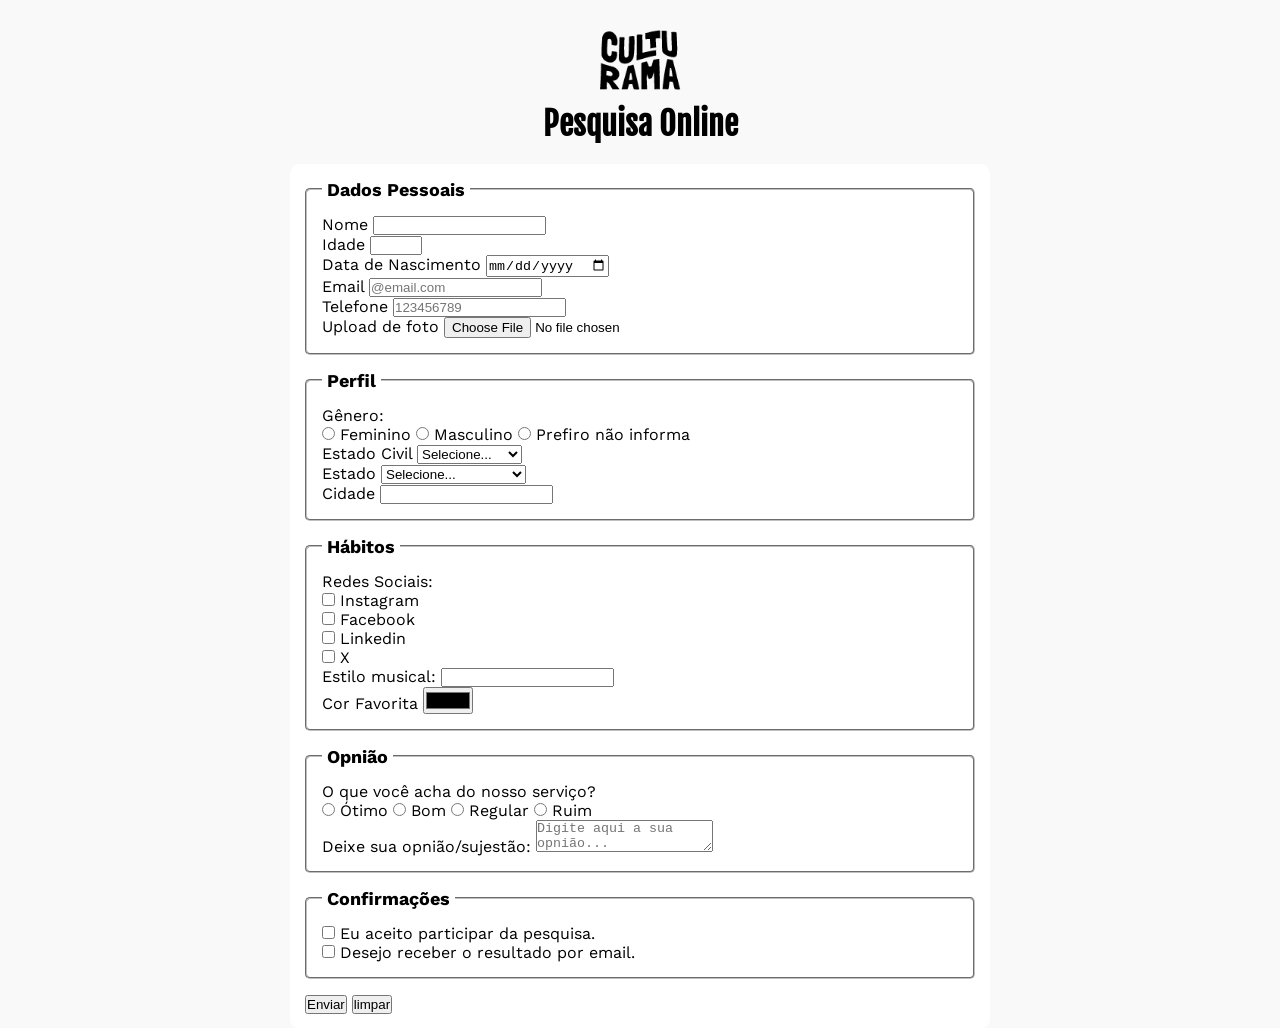
==== index.html @ 513ef308 "Adiciona fonte, cor e tamanho" ====
<!DOCTYPE html>
<html lang="pt-br">
<head>
    <meta charset="UTF-8">
    <meta name="viewport" content="width=device-width, initial-scale=1.0">
    
    <link rel="shortcut icon" href="culturama-favico.png" type="image/png">
    <link rel="stylesheet" href="css/style.css">

    <link rel="preconnect" href="https://fonts.googleapis.com">
    <link rel="preconnect" href="https://fonts.gstatic.com" crossorigin>
    <link href="https://fonts.googleapis.com/css2?family=Fjalla+One&family=Work+Sans:ital,wght@0,100..900;1,100..900&display=swap" rel="stylesheet">
    
    <title>Pesquisa Culturama</title>

</head>
<body>
    <main>
        <header>
            <img src="img/logo-culturama.png" alt="logo-culturama">
            <h1>Pesquisa Online</h1>
        </header>
        <section>
            <form action="" method="get">
                <!-- dados pessoais -->
                <fieldset>

                <legend>Dados Pessoais</legend>    
                
                <label for="name">Nome</label> <!-- coloca a indentificação do campo  -->
                <input id="name" type="text" name="userName" required> <!-- cria a caixa de dialogo do formulario e informa que é uma informação obrigatoria -->
                <br>
                <label for="age">Idade</label>
                <input id="age" type="number" name="userAge" min="12" max="100" required> <!--coloca um limite min e max de idade  -->
                <br>
                <label for="birthDate">Data de Nascimento </label>
                <input id="birthDate" type="date" name="userBirthDate"">
                <br>
                <label for="email">Email</label>
                <input id="email" type="email" name="userEmail" placeholder="@email.com" required> <!-- indica qual o requerimento dessa caixa -->
                <br>
                <label for="phoneNumber">Telefone</label>  
                <input id="phoneNumber" type="tel" name="userPhoneNumber" pattern="[0-9]{11}" placeholder="123456789"> <!-- indica qual n°/letras queremos usar e a quantidade desses caracteris -->
                <br>
                <label for="image">Upload de foto</label>
                <input id="image" type="file" accept="image/*" name="userImage">
                
                </fieldset> 

            
                <fieldset>
                <legend>Perfil</legend>

                <p>Gênero:</p>

                <input id="feminino" type="radio" name="userGender" value="Feminino">
                <label for="feminino">Feminino</label>
                
                <input id="masculino" type="radio" name="userGender" value="Masculino">
                <label for="masculino">Masculino</label>
                
                <input id="notInformed" type="radio" name="userGender" value="notInformed">
                <label for="notInformed">Prefiro não informa</label>
                <br>
                <label for="maritalStatus">Estado Civil</label>
                <select id="maritalStatus" name="userMaritalStatus">

                    <option value="notInformed">Selecione...</option>
                    <option value="casado">Casado</option>
                    <option value="Solteiro">Solteiro</option>
                    <option value="divorciado">Divorciado</option>
                    <option value="uniaoEstavel">União Estavel</option>
                </select>
                <br>
                <label for="state">Estado</label>
                <select id="state" name="userState" required>
                    <option value="notInformed">Selecione...</option>
                    <option value="acre">Acre</option>
                    <option value="alagoas">Alagoas</option>
                    <option value="amapa">Amapá</option>
                    <option value="amazonas">Amazonas</option>
                    <option value="bahia">Bahia</option>
                    <option value="ceara">Ceará</option>
                    <option value="distritoFederal">Distrito Federal</option>
                    <option value="espiritoSanto">Espirito Santo</option>
                    <option value="goias">Goiás</option>
                    <option value="maranhão">Maranhão</option>
                    <option value="matoGrossoDoSul">Mato Grosso do Sul</option>
                    <option value="matoGrosso">Mato Grosso</option>
                    <option value="minasGerais">Minas Gerais</option>
                    <option value="para">Pará</option>
                    <option value="paraiba">Paraíba</option>
                    <option value="parana">Paraná</option>
                    <option value="pernambuco">Pernambuco</option>
                    <option value="piaui">Piauí</option>
                    <option value="rioDeJaneiro">Rio de Janeiro</option>
                    <option value="rioGrandeDoNorte">Rio Grande do Norte</option>
                    <option value="rioGrandeDoSul">Rio Grande do Sul</option>
                    <option value="rondonia">Rondônia</option>
                    <option value="roraima">Roraima</option>
                    <option value="santaCatarina">Santa Catarina</option>
                    <option value="saoPaulo">São Paulo</option>
                    <option value="sergipe">Sergipe</option>
                    <option value="tocantins">Tocantins</option>

                </select>
                <br>
                <label for="city">Cidade</label>
                <input id="city" type="text" name="userCity">


                </fieldset>

                <!-- habitos -->
                <fieldset>
                    <legend>Hábitos</legend>

                     <p>Redes Sociais:</p>
                    <input id="instagram" type="checkbox" name="social" value="instagram">
                    <label for="instagram">Instagram</label>
                    <br>
                    <input id="facebook" type="checkbox" name="social" value="facebook">
                    <label for="facebook">Facebook</label>
                    <br>
                    <input id="linkedin" type="checkbox" name="social" value="linkedin">
                    <label for="linkedin">Linkedin</label>
                    <br>
                    <input id="x" type="checkbox" name="social" value="x">
                    <label for="x">X</label>
                    <br>


                    <label for="musicStyle">Estilo musical:</label>
                    <input list="styleTypes" id="musicStyle" type="text" name="userMusicStyle">
                    <datalist id="styleTypes">
                        <option value="Hip-Hop">
                        <option value="Rap">
                        <option value="Rock">                         
                    </datalist>
                    <br>

                    <label for="favoriteColor">Cor Favorita</label>
                    <input id="favoriteColor" type="color" name="userFavoriteColor">


                </fieldset>

                <fieldset>
                    <legend>Opnião</legend>

                    <p>O que você acha do nosso serviço?</p>

                    <input type="radio" name="userServiceOpinion" id="otimo" value="otimo">
                    <label for="otimo">Ótimo</label>

                    <input type="radio" name="userServiceOpinion" id="bom" value="bom">
                    <label for="bom">Bom</label>

                    <input type="radio" name="userServiceOpinion" id="regular" value="regular">
                    <label for="regular">Regular</label>

                    <input type="radio" name="userServiceOpinion" id="ruim" value="ruim">
                    <label for="ruim">Ruim</label>
                    <br>

                    <label for="text" >Deixe sua opnião/sujestão:</label>
                    <textarea name="opnion" id="text" placeholder="Digite aqui a sua opnião..."></textarea>

                </fieldset>

                <fieldset>
                    <legend>Confirmações</legend>

                    <input type="checkbox" name="userLgpd" id="userLgpdTerm" value="accepted" required>
                    <label for="userLgpdTerm">Eu aceito participar da pesquisa.</label>
                    <br>
                    <input type="checkbox" name="userGetResult" id="getResult" value="accepted">
                    <label for="getResult">Desejo receber o resultado por email.</label>
                    <br>
                </fieldset>

                <button type="submit">Enviar</button> <!-- cria o botão que envia a informção do formulario -->
                <button type="reset">limpar</button> 
                 </form>
        </section>
    </main>    
</body>
</html>
---- css/style.css ----
*{
    margin: 0;
    padding: 0;
    box-sizing: border-box;/* evita ter que calcular espessura de borda fazendo automaticamente */
}

body{
    background-color: #f9f9f9;
    font-family: "Work Sans"  , sans-serif;
}

main{
     width: 100%;
     max-width: 700px;
     margin: 0 auto;
}

header{
    text-align: center;
    margin: 20px;
}
header img{
  width: 100px;
}

h1{
  font-family: "Fjalla One", sans-serif;
}

form{
  background-color: #ffffff;
  padding: 15px;
  border-radius:10px ;
}
fieldset{
  padding: 15px;
  border: 1px solid color #cccccc;
  border-radius: 5px;
  margin-bottom: 15px;
}
legend{
  font-weight: bold;
  font-size: 18px;
  padding: 0 5px;
}
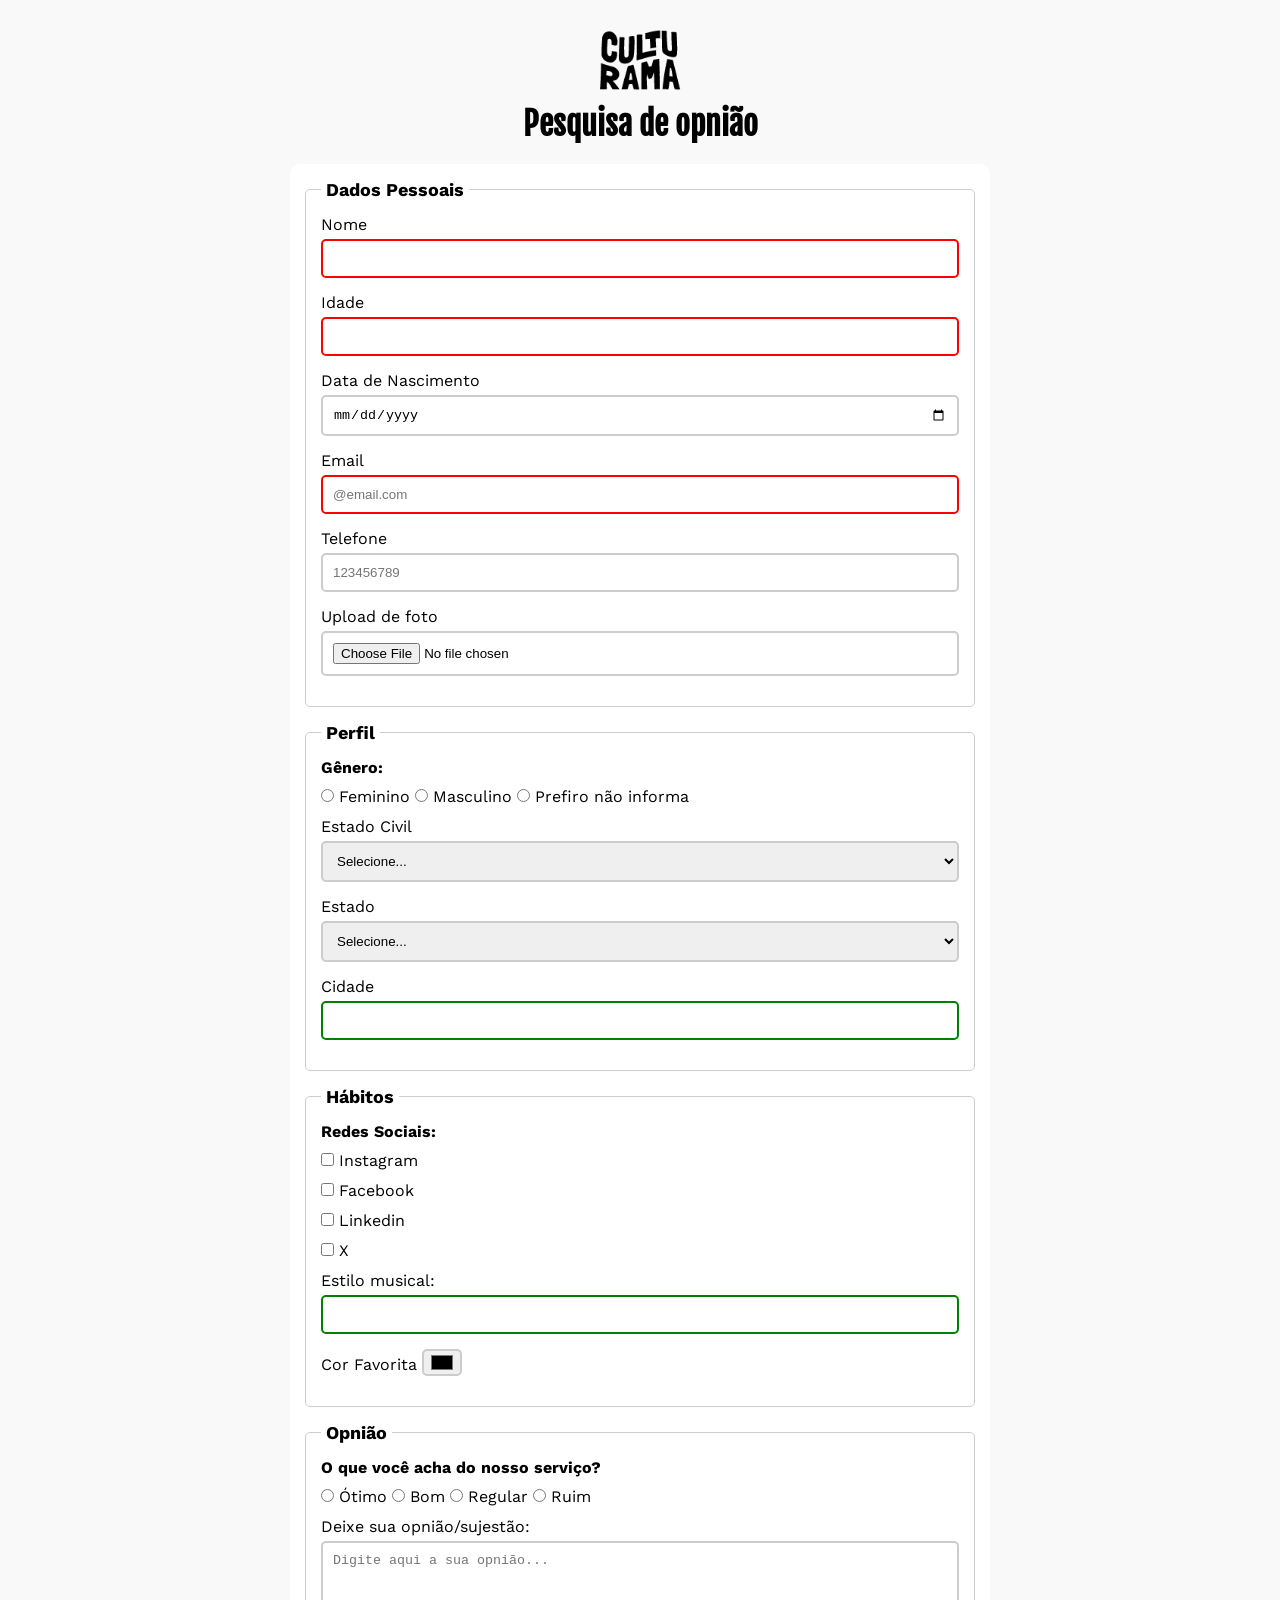
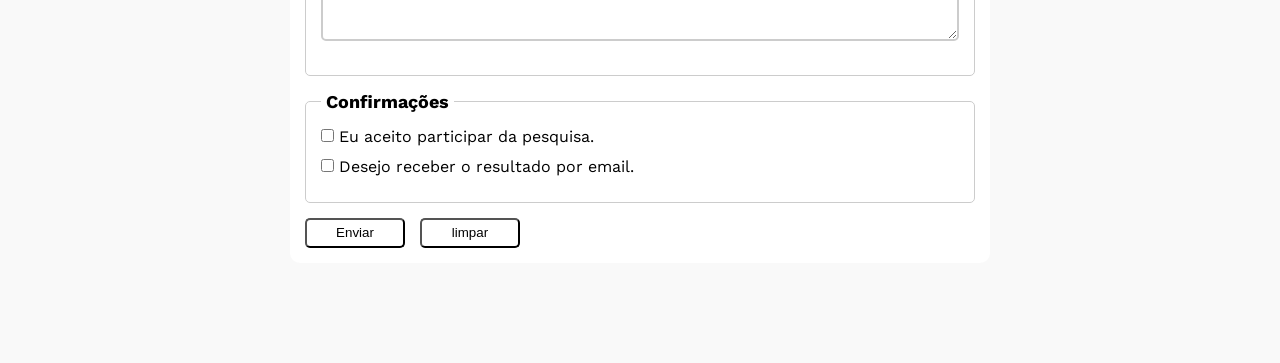
==== commit 9b370f92: "Adiciona validacao visual e personalizacao botton" ====
--- a/index.html
+++ b/index.html
@@ -18,7 +18,7 @@
     <main>
         <header>
             <img src="img/logo-culturama.png" alt="logo-culturama">
-            <h1>Pesquisa Online</h1>
+            <h1>Pesquisa de opnião</h1>
         </header>
         <section>
             <form action="" method="get">
@@ -28,7 +28,7 @@
                 <legend>Dados Pessoais</legend>    
                 
                 <label for="name">Nome</label> <!-- coloca a indentificação do campo  -->
-                <input id="name" type="text" name="userName" required> <!-- cria a caixa de dialogo do formulario e informa que é uma informação obrigatoria -->
+                <input id="name" type="text" name="userName" required > <!-- cria a caixa de dialogo do formulario e informa que é uma informação obrigatoria -->
                 <br>
                 <label for="age">Idade</label>
                 <input id="age" type="number" name="userAge" min="12" max="100" required> <!--coloca um limite min e max de idade  -->
@@ -37,7 +37,7 @@
                 <input id="birthDate" type="date" name="userBirthDate"">
                 <br>
                 <label for="email">Email</label>
-                <input id="email" type="email" name="userEmail" placeholder="@email.com" required> <!-- indica qual o requerimento dessa caixa -->
+                <input id="email" type="email" name="userEmail" placeholder="@email.com" required > <!-- indica qual o requerimento dessa caixa -->
                 <br>
                 <label for="phoneNumber">Telefone</label>  
                 <input id="phoneNumber" type="tel" name="userPhoneNumber" pattern="[0-9]{11}" placeholder="123456789"> <!-- indica qual n°/letras queremos usar e a quantidade desses caracteris -->
@@ -65,7 +65,7 @@
                 <label for="maritalStatus">Estado Civil</label>
                 <select id="maritalStatus" name="userMaritalStatus">
 
-                    <option value="notInformed">Selecione...</option>
+                    <option value="">Selecione...</option>
                     <option value="casado">Casado</option>
                     <option value="Solteiro">Solteiro</option>
                     <option value="divorciado">Divorciado</option>
@@ -74,7 +74,7 @@
                 <br>
                 <label for="state">Estado</label>
                 <select id="state" name="userState" required>
-                    <option value="notInformed">Selecione...</option>
+                    <option value="">Selecione...</option>
                     <option value="acre">Acre</option>
                     <option value="alagoas">Alagoas</option>
                     <option value="amapa">Amapá</option>
--- a/css/style.css
+++ b/css/style.css
@@ -32,10 +32,11 @@
   background-color: #ffffff;
   padding: 15px;
   border-radius:10px ;
+  margin-bottom: 100px;
 }
 fieldset{
   padding: 15px;
-  border: 1px solid color #cccccc;
+  border: 1px solid #cccccc;
   border-radius: 5px;
   margin-bottom: 15px;
 }
@@ -44,3 +45,58 @@
   font-size: 18px;
   padding: 0 5px;
 }
+p{
+  margin-bottom: 10px;
+  font-weight: bold;
+}
+label{
+  display: inline-block;
+  margin-bottom: 5px;
+}
+input, select, textarea{
+  width: 100%;
+  padding: 10px;
+  margin-bottom: 15px;
+  border: 2px solid #cccccc;
+  border-radius: 5px;
+}
+textarea{
+  min-height: 100px;
+}
+input[type="radio"],
+input[type="checkbox"]{
+  width: auto;
+}
+input[type="color"]{
+  width: 40px;
+  padding: 0 5px;
+}
+
+input[type="text"]:invalid,
+input[type="number"]:invalid,
+input[type="email"]:invalid {
+  border-color: red;
+}
+
+input[type="text"]:valid,
+input[type="number"]:valid,
+input[type="email"]:valid {
+  border-color: green;
+}
+
+button{
+  width: 100px;
+  height: 30px;
+  margin-right: 10px;
+  background-color: #ffffff;
+  border-radius: 5px;
+  cursor: pointer;
+}
+button[type="submit"]:hover{
+  background-color: green;
+  color: #ffffff;
+}
+button[type="reset"]:hover{
+  background-color: orange;
+  color: #ffffff;
+}
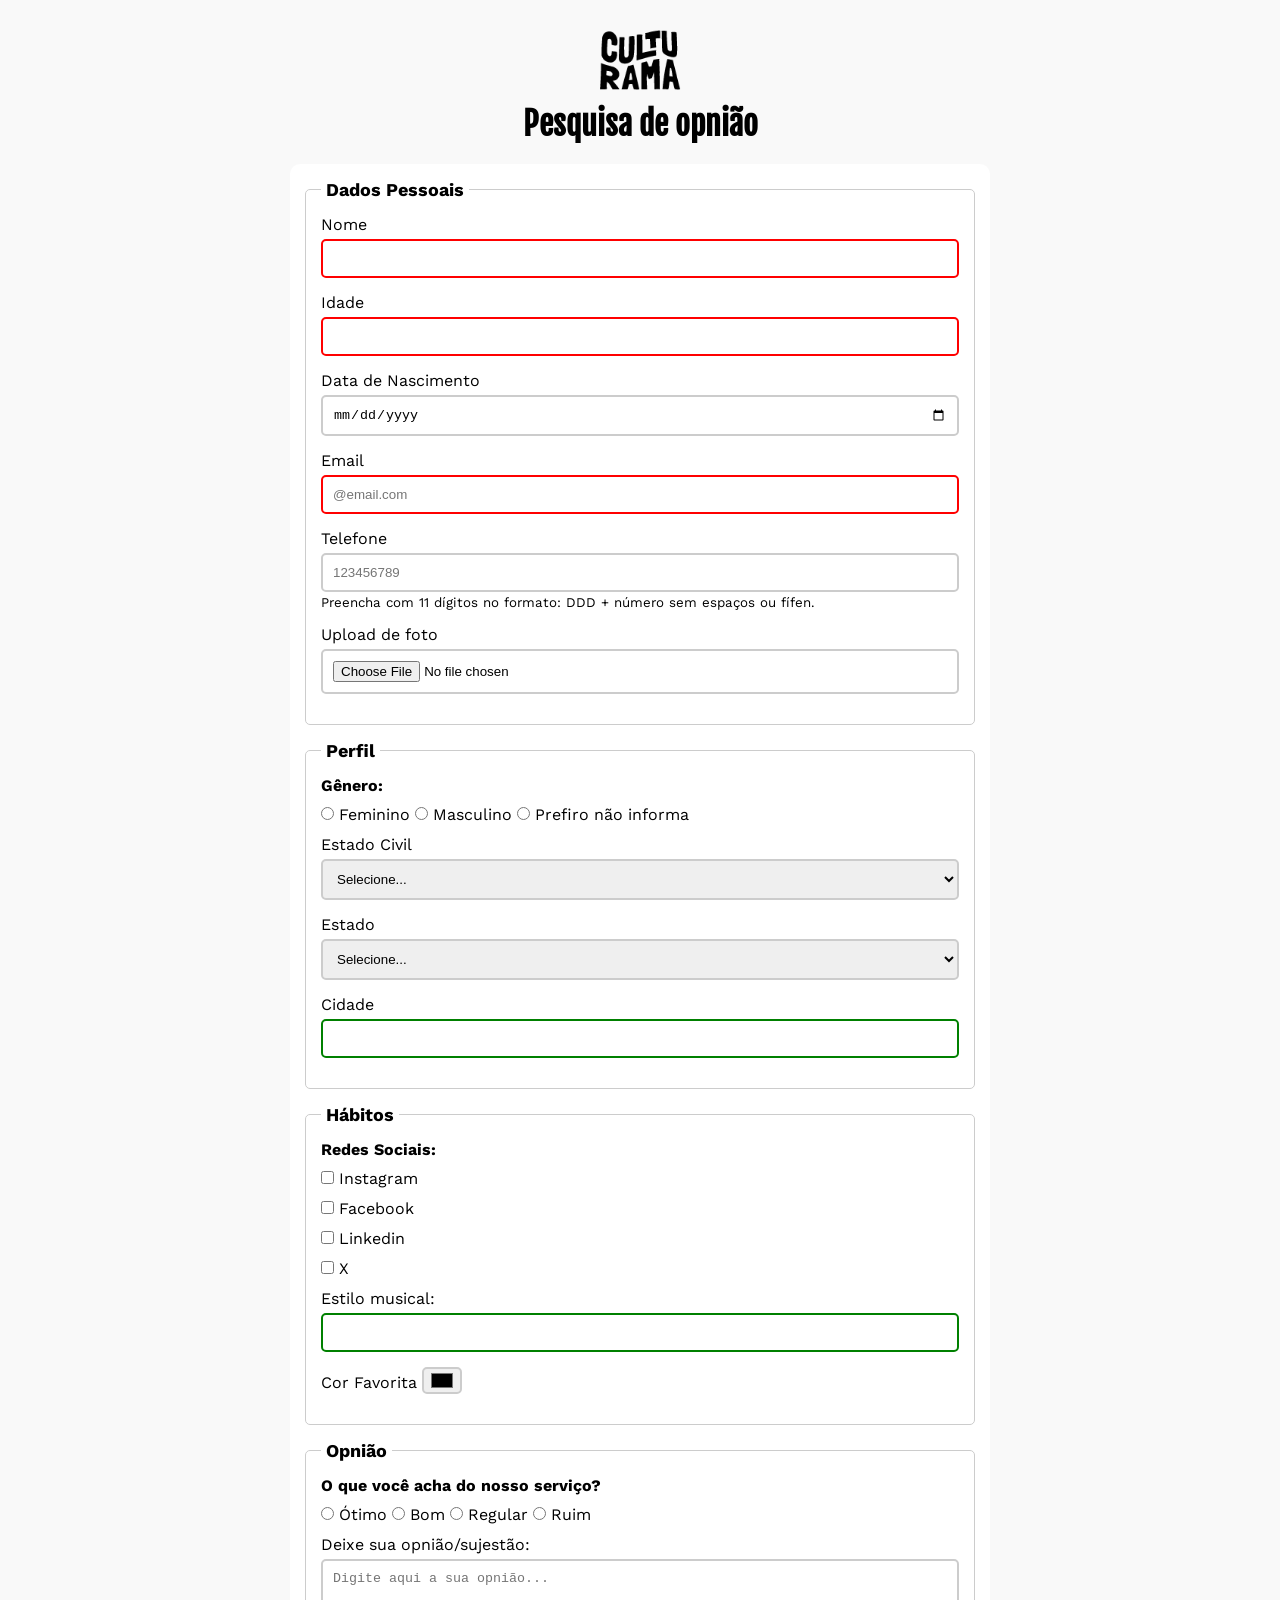
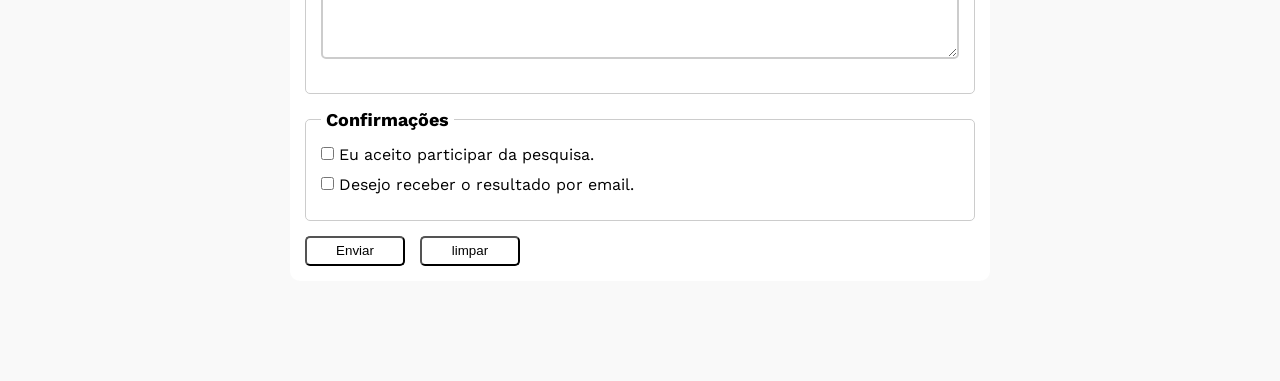
==== commit 5bd33c5c: "Adiciona aria ao campo de telefone" ====
--- a/index.html
+++ b/index.html
@@ -21,7 +21,7 @@
             <h1>Pesquisa de opnião</h1>
         </header>
         <section>
-            <form action="" method="get">
+            <form action="sucesso.html" method="get">
                 <!-- dados pessoais -->
                 <fieldset>
 
@@ -40,7 +40,8 @@
                 <input id="email" type="email" name="userEmail" placeholder="@email.com" required > <!-- indica qual o requerimento dessa caixa -->
                 <br>
                 <label for="phoneNumber">Telefone</label>  
-                <input id="phoneNumber" type="tel" name="userPhoneNumber" pattern="[0-9]{11}" placeholder="123456789"> <!-- indica qual n°/letras queremos usar e a quantidade desses caracteris -->
+                <input id="phoneNumber" type="tel" name="userPhoneNumber" pattern="[0-9]{11}" placeholder="123456789" aria-describedby="phoneHelp"> <!-- indica qual n°/letras queremos usar e a quantidade desses caracteris -->
+                <small id="phoneHelp">Preencha com 11 dígitos no formato: DDD + número sem espaços ou fífen.</small>
                 <br>
                 <label for="image">Upload de foto</label>
                 <input id="image" type="file" accept="image/*" name="userImage">
--- a/css/style.css
+++ b/css/style.css
@@ -26,6 +26,7 @@
 
 h1{
   font-family: "Fjalla One", sans-serif;
+  text-align: center;
 }
 
 form{
@@ -53,12 +54,19 @@
   display: inline-block;
   margin-bottom: 5px;
 }
+input[type="tel"]{
+margin-bottom: 0;
+}
 input, select, textarea{
   width: 100%;
   padding: 10px;
   margin-bottom: 15px;
   border: 2px solid #cccccc;
   border-radius: 5px;
+}
+small{
+  display: inline-block;
+  margin-bottom: 15px;
 }
 textarea{
   min-height: 100px;
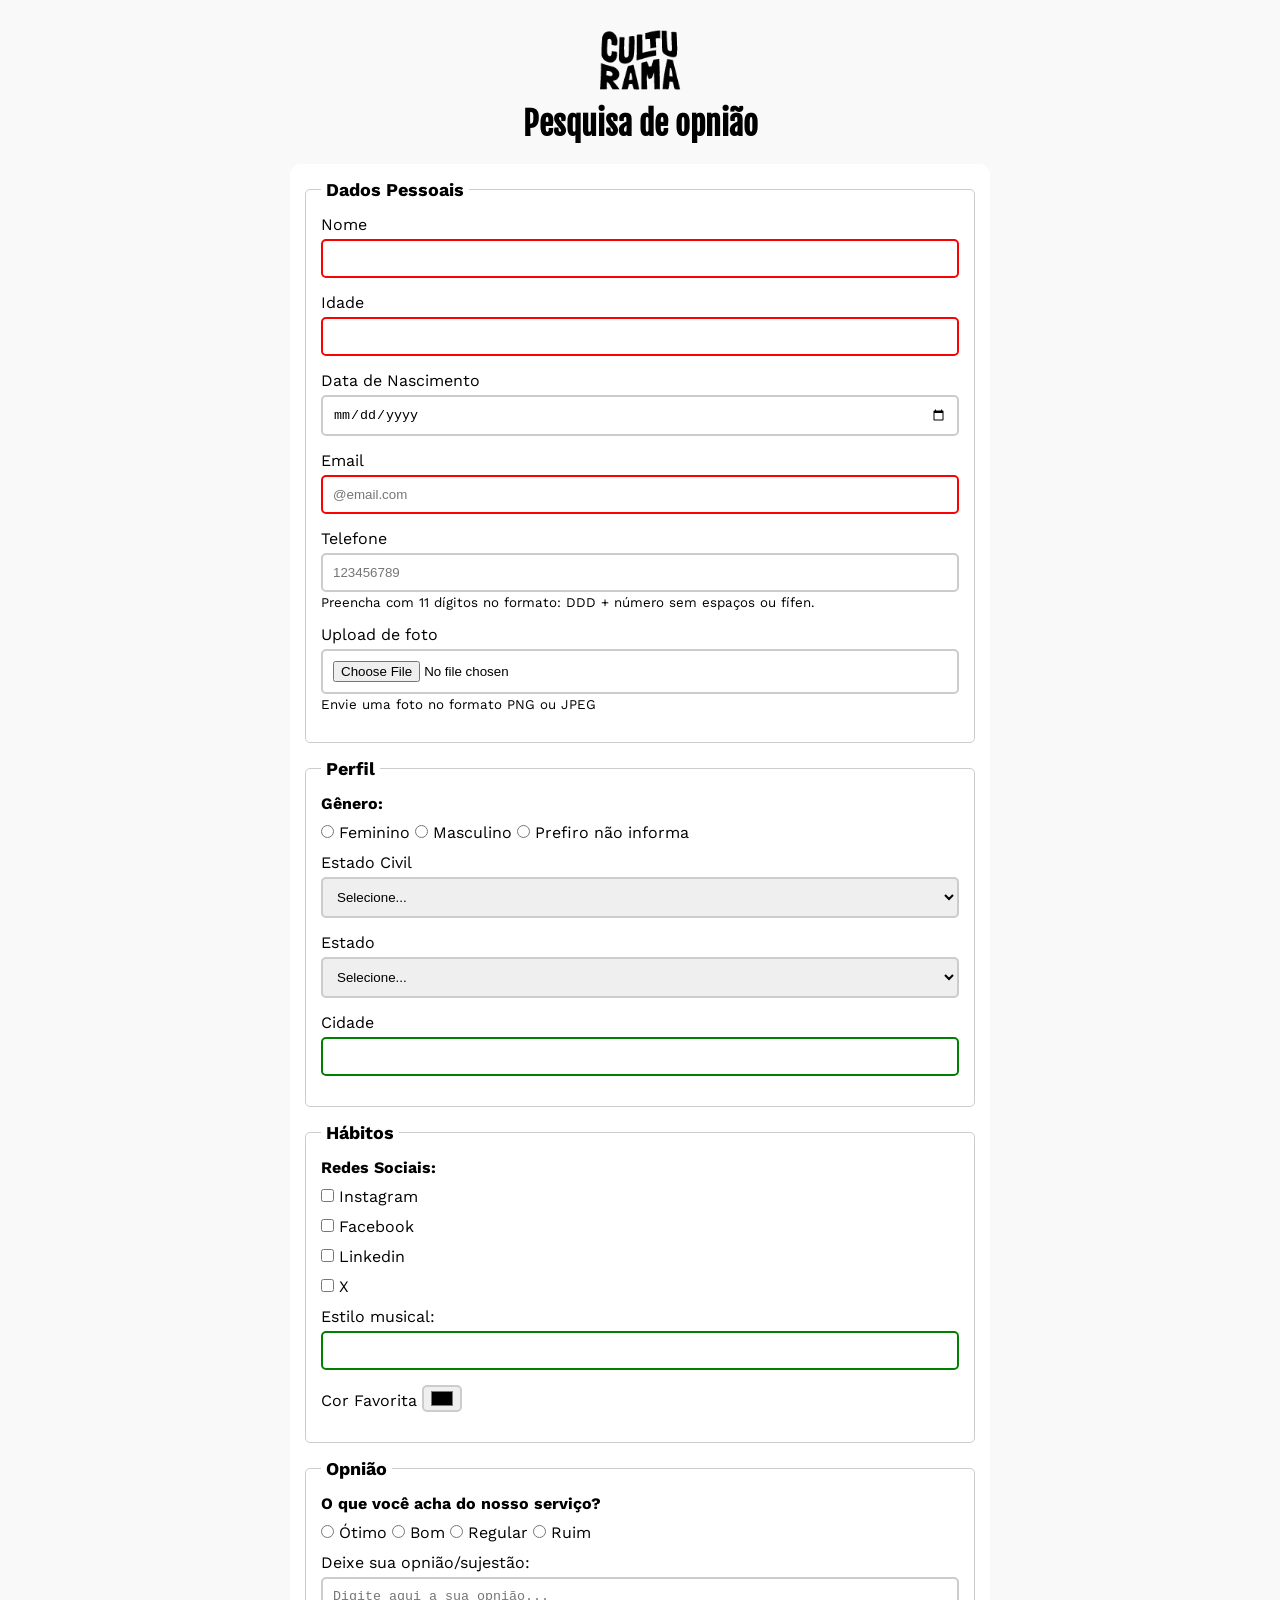
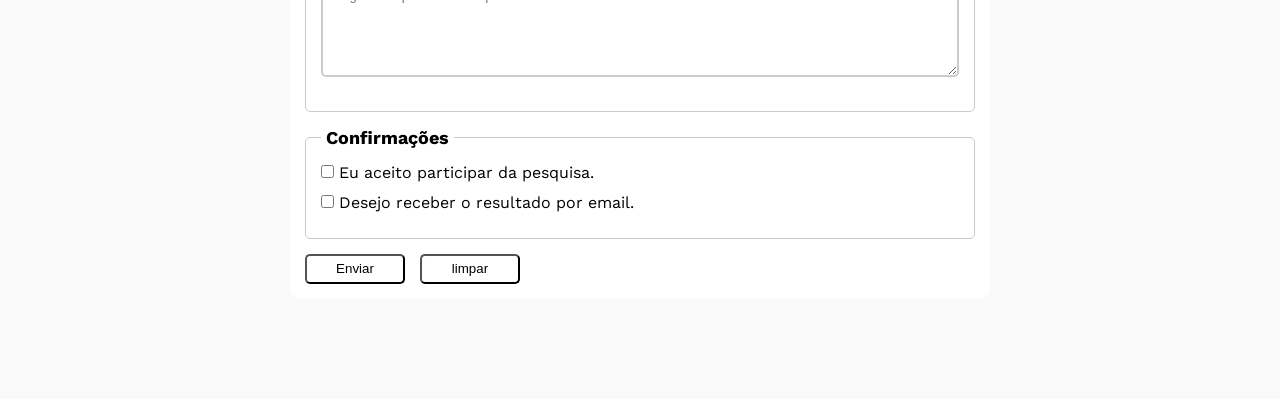
==== commit a2a1c789: "Adiciona aria ao campo de upload de foto" ====
--- a/index.html
+++ b/index.html
@@ -44,8 +44,8 @@
                 <small id="phoneHelp">Preencha com 11 dígitos no formato: DDD + número sem espaços ou fífen.</small>
                 <br>
                 <label for="image">Upload de foto</label>
-                <input id="image" type="file" accept="image/*" name="userImage">
-                
+                <input id="image" type="file" accept="image/*" name="userImage" aria-describedby="imageHelp">
+                <small id="imageHelp">Envie uma foto no formato PNG ou JPEG</small>
                 </fieldset> 
 
             
--- a/css/style.css
+++ b/css/style.css
@@ -54,7 +54,8 @@
   display: inline-block;
   margin-bottom: 5px;
 }
-input[type="tel"]{
+input[type="tel"],
+input[type="file"]{
 margin-bottom: 0;
 }
 input, select, textarea{
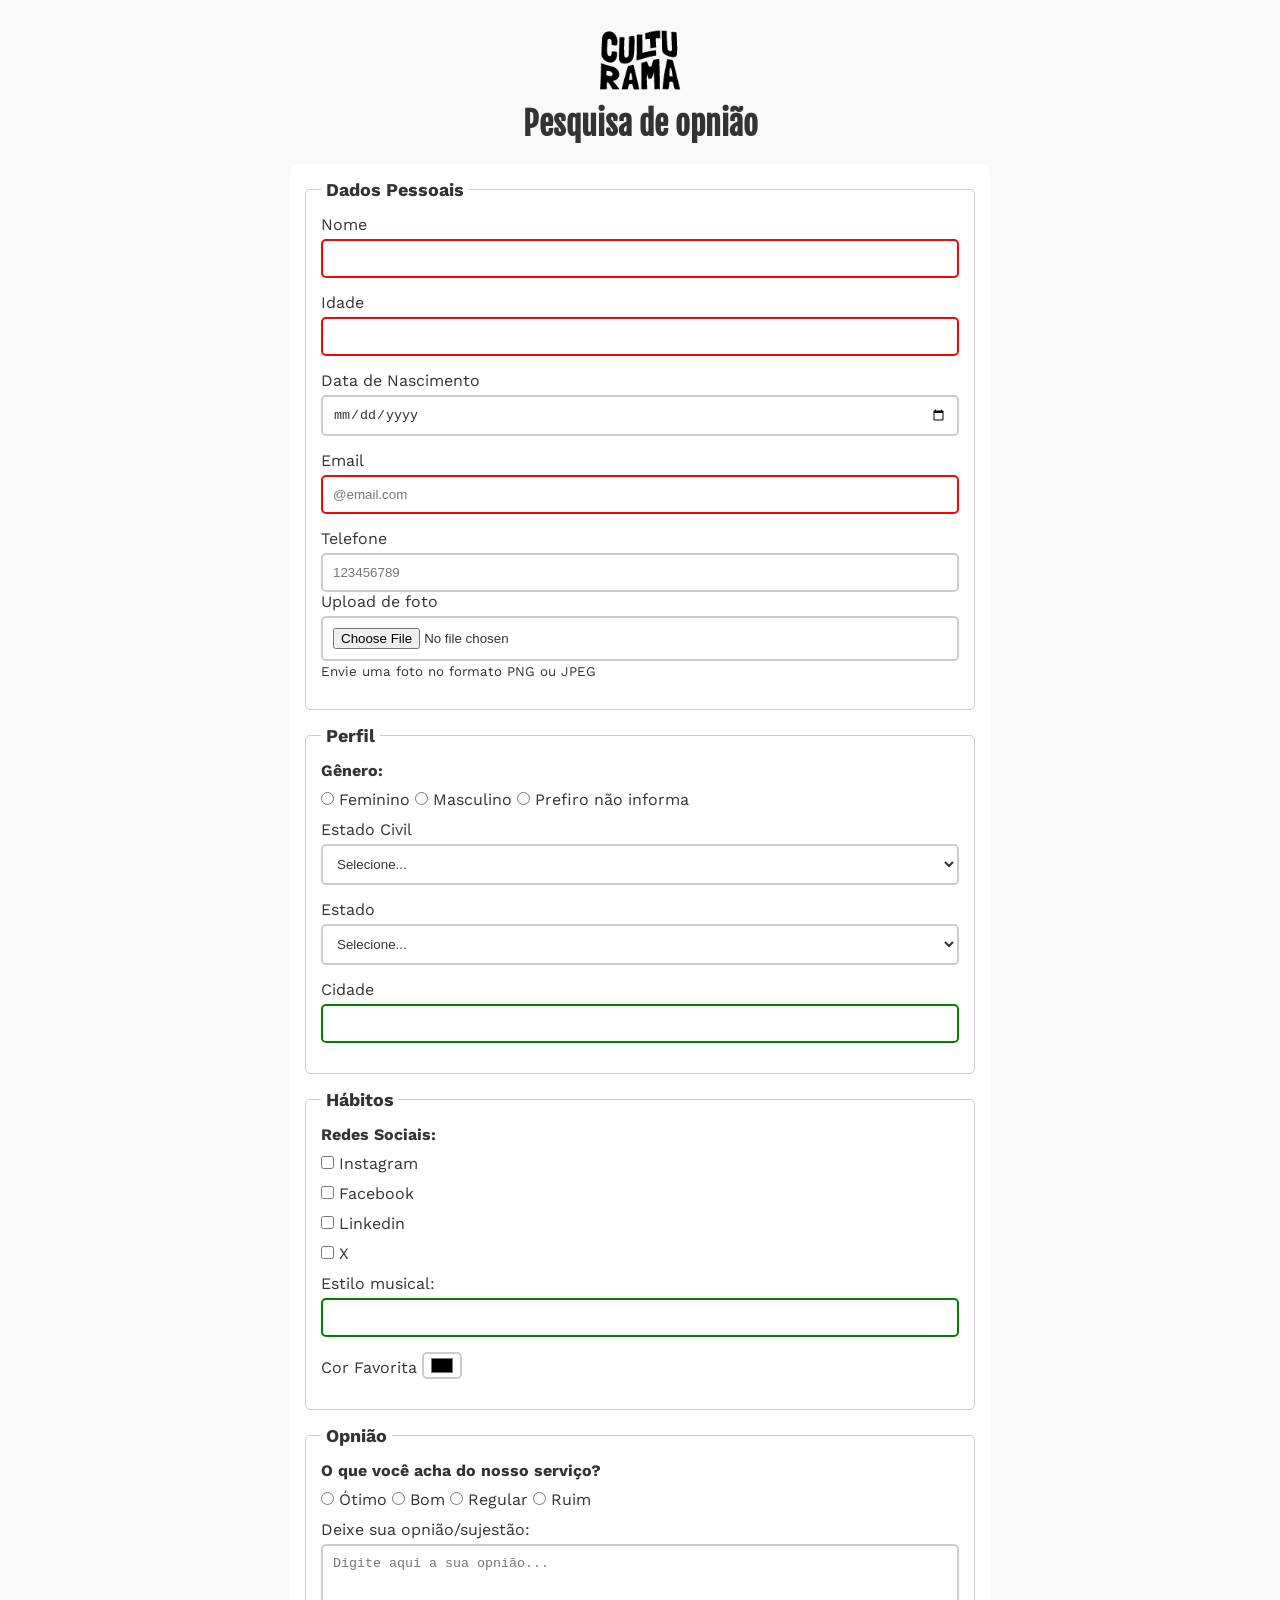
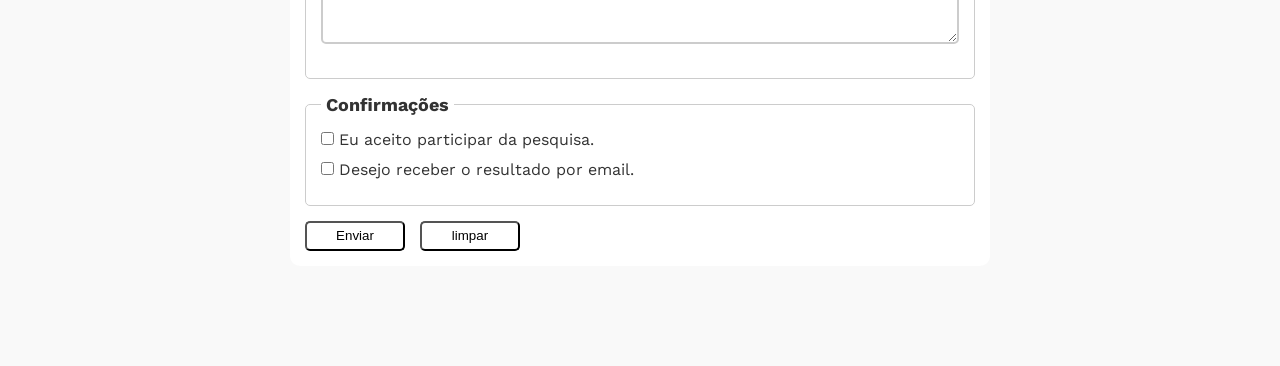
==== commit 3192d0d5: "Auteração de cores para var" ====
--- a/index.html
+++ b/index.html
@@ -40,8 +40,7 @@
                 <input id="email" type="email" name="userEmail" placeholder="@email.com" required > <!-- indica qual o requerimento dessa caixa -->
                 <br>
                 <label for="phoneNumber">Telefone</label>  
-                <input id="phoneNumber" type="tel" name="userPhoneNumber" pattern="[0-9]{11}" placeholder="123456789" aria-describedby="phoneHelp"> <!-- indica qual n°/letras queremos usar e a quantidade desses caracteris -->
-                <small id="phoneHelp">Preencha com 11 dígitos no formato: DDD + número sem espaços ou fífen.</small>
+                <input id="phoneNumber" type="tel" name="userPhoneNumber" pattern="[0-9]{11}" placeholder="123456789"> <!-- indica qual n°/letras queremos usar e a quantidade desses caracteris -->
                 <br>
                 <label for="image">Upload de foto</label>
                 <input id="image" type="file" accept="image/*" name="userImage" aria-describedby="imageHelp">
@@ -180,8 +179,8 @@
                     <br>
                 </fieldset>
 
-                <button type="submit">Enviar</button> <!-- cria o botão que envia a informção do formulario -->
-                <button type="reset">limpar</button> 
+                <button type="submit" aria-label="Envia dados do formulário">Enviar</button> <!-- cria o botão que envia a informção do formulario -->
+                <button type="reset" aria-label="Apaga dados do formulário">limpar</button> 
                  </form>
         </section>
     </main>    
--- a/css/style.css
+++ b/css/style.css
@@ -5,9 +5,26 @@
     box-sizing: border-box;/* evita ter que calcular espessura de borda fazendo automaticamente */
 }
 
+:root{
+    --cor-fundo-body: #f9f9f9;
+    --cor-texto: #333333;
+    --cor-fundo-form: #ffffff;
+    --cor-bordas: #cccccc;
+}
+@media (prefers-color-scheme: dark) {
+  :root {
+    --cor-fundo-body: #333333;
+    --cor-texto: #ffffff;
+    --cor-fundo-form: #535353;
+    --cor-bordas: #343434;
+  }
+}
+
 body{
-    background-color: #f9f9f9;
+    background-color: var(--cor-fundo-body);
     font-family: "Work Sans"  , sans-serif;
+    color: var(--cor-texto);
+    outline: none;
 }
 
 main{
@@ -30,14 +47,14 @@
 }
 
 form{
-  background-color: #ffffff;
+  background-color:var(--cor-fundo-form);
   padding: 15px;
   border-radius:10px ;
   margin-bottom: 100px;
 }
 fieldset{
   padding: 15px;
-  border: 1px solid #cccccc;
+  border: 1px solid var(--cor-bordas);
   border-radius: 5px;
   margin-bottom: 15px;
 }
@@ -56,14 +73,16 @@
 }
 input[type="tel"],
 input[type="file"]{
-margin-bottom: 0;
+  margin-bottom: 0;
 }
 input, select, textarea{
   width: 100%;
   padding: 10px;
   margin-bottom: 15px;
-  border: 2px solid #cccccc;
+  border: 2px solid var(--cor-bordas);
   border-radius: 5px;
+  background-color: var(--cor-fundo-form);
+  color: var(--cor-texto); 
 }
 small{
   display: inline-block;
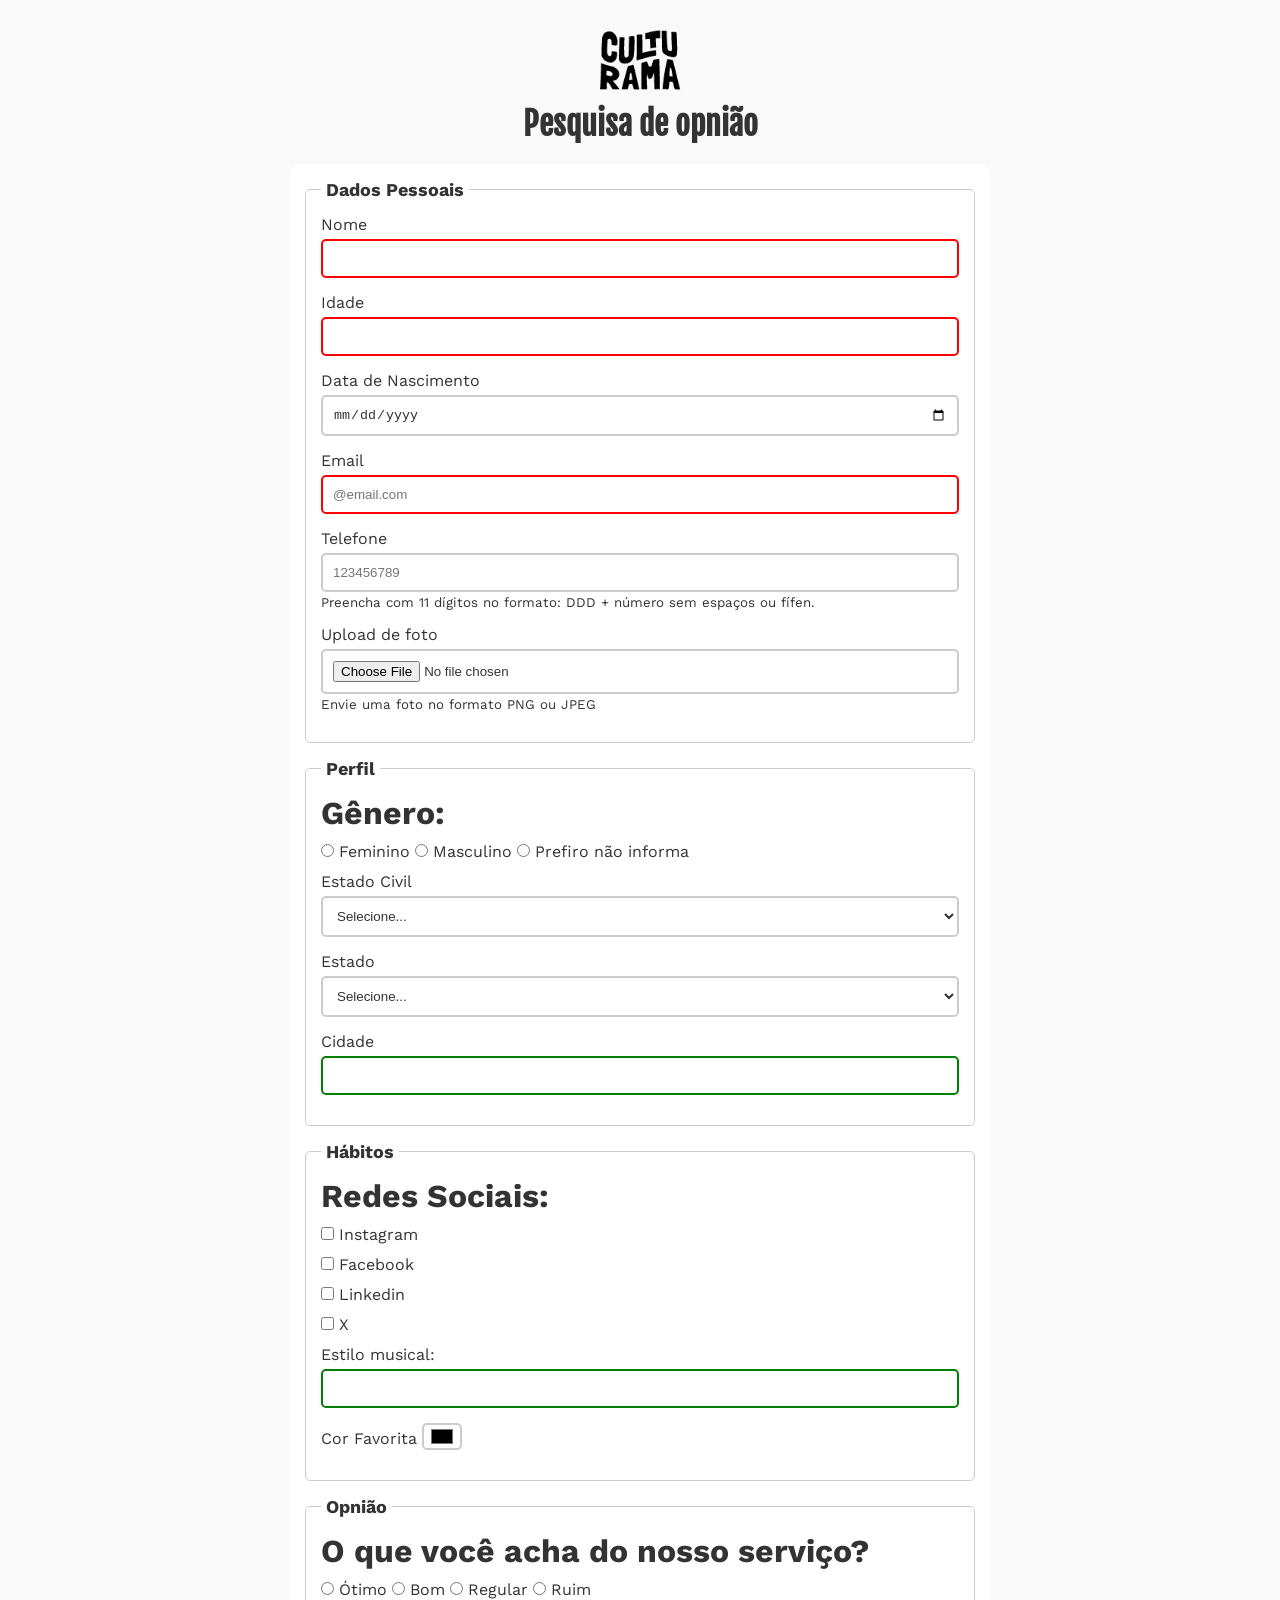
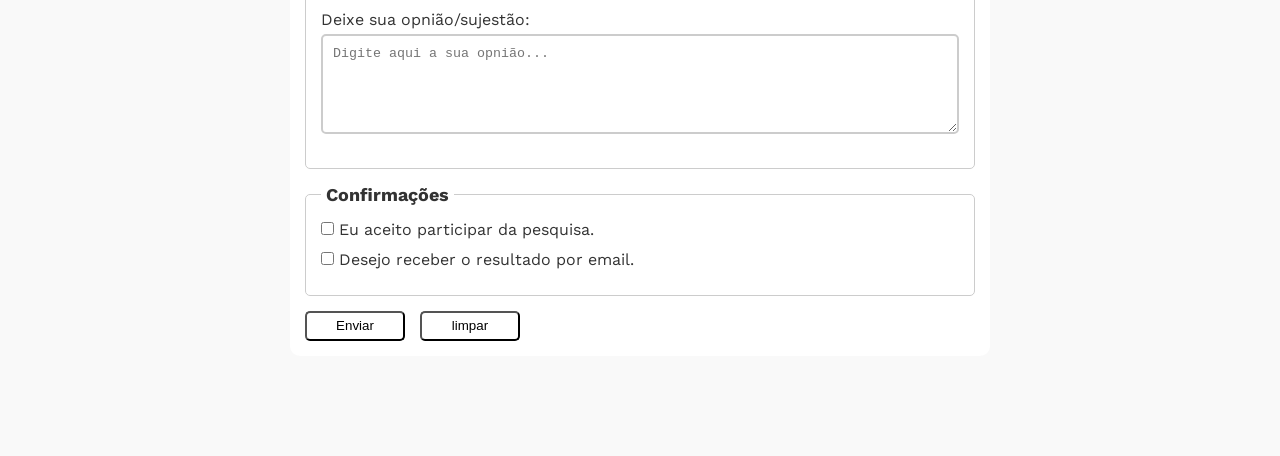
==== commit d0e55276: "Merge branch 'main' into feat/adiciona-tema-escuro" ====
--- a/index.html
+++ b/index.html
@@ -40,7 +40,8 @@
                 <input id="email" type="email" name="userEmail" placeholder="@email.com" required > <!-- indica qual o requerimento dessa caixa -->
                 <br>
                 <label for="phoneNumber">Telefone</label>  
-                <input id="phoneNumber" type="tel" name="userPhoneNumber" pattern="[0-9]{11}" placeholder="123456789"> <!-- indica qual n°/letras queremos usar e a quantidade desses caracteris -->
+                <input id="phoneNumber" type="tel" name="userPhoneNumber" pattern="[0-9]{11}" placeholder="123456789" aria-describedby="phoneHelp"> <!-- indica qual n°/letras queremos usar e a quantidade desses caracteris -->
+                <small id="phoneHelp">Preencha com 11 dígitos no formato: DDD + número sem espaços ou fífen.</small>
                 <br>
                 <label for="image">Upload de foto</label>
                 <input id="image" type="file" accept="image/*" name="userImage" aria-describedby="imageHelp">
@@ -179,7 +180,7 @@
                     <br>
                 </fieldset>
 
-                <button type="submit" aria-label="Envia dados do formulário">Enviar</button> <!-- cria o botão que envia a informção do formulario -->
+                <button type="submit" aria-label="Enviar dados do formulário">Enviar</button> <!-- cria o botão que envia a informção do formulario -->
                 <button type="reset" aria-label="Apaga dados do formulário">limpar</button> 
                  </form>
         </section>
--- a/css/style.css
+++ b/css/style.css
@@ -19,7 +19,9 @@
     --cor-bordas: #343434;
   }
 }
-
+html{
+  font-size: 100%;
+}
 body{
     background-color: var(--cor-fundo-body);
     font-family: "Work Sans"  , sans-serif;
@@ -44,6 +46,7 @@
 h1{
   font-family: "Fjalla One", sans-serif;
   text-align: center;
+  font-size: 2rem;
 }
 
 form{
@@ -66,6 +69,7 @@
 p{
   margin-bottom: 10px;
   font-weight: bold;
+  font-size: 2rem;
 }
 label{
   display: inline-block;
@@ -73,7 +77,7 @@
 }
 input[type="tel"],
 input[type="file"]{
-  margin-bottom: 0;
+margin-bottom: 0;
 }
 input, select, textarea{
   width: 100%;
@@ -83,6 +87,10 @@
   border-radius: 5px;
   background-color: var(--cor-fundo-form);
   color: var(--cor-texto); 
+}
+small{
+  display: inline-block;
+  margin-bottom: 15px;
 }
 small{
   display: inline-block;
